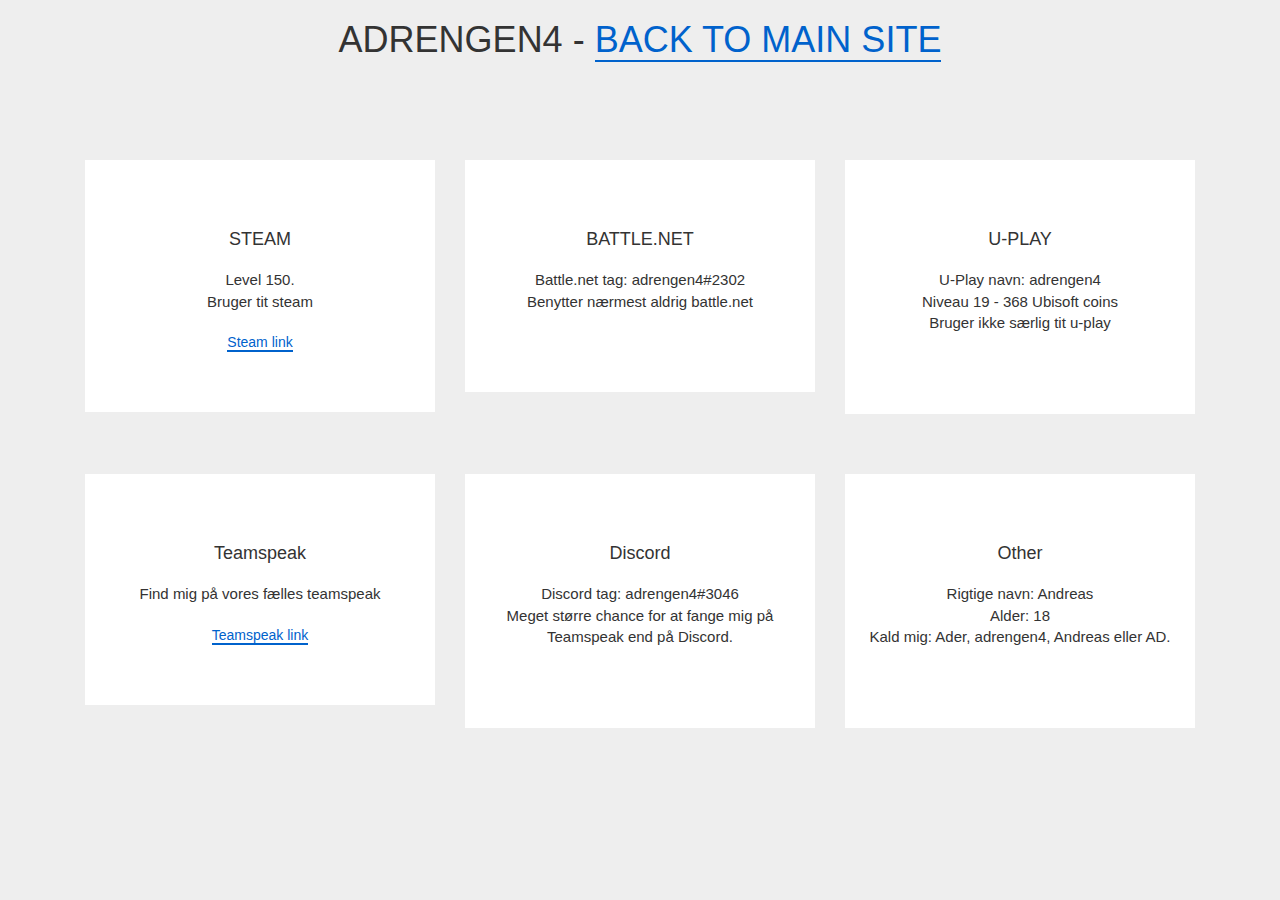
==== profiles/adrengen4.html @ 4604d69a "adrengen4" ====
<!DOCTYPE html>
<html>
<head>
	<!-- Bootstrap -->
	<link href="//maxcdn.bootstrapcdn.com/bootstrap/4.1.1/css/bootstrap.min.css" rel="stylesheet" id="bootstrap-css">
	<script src="//maxcdn.bootstrapcdn.com/bootstrap/4.1.1/js/bootstrap.min.js"></script>
	<script src="//cdnjs.cloudflare.com/ajax/libs/jquery/3.2.1/jquery.min.js"></script>

	<!-- Linking -->
	<meta charset="utf-8">
    <meta name="viewport" content="width=device-width, initial-scale=1">
    <link rel="stylesheet" href="https://maxcdn.bootstrapcdn.com/bootstrap/3.3.7/css/bootstrap.min.css">
    <link rel="stylesheet" href="https://use.fontawesome.com/releases/v5.5.0/css/all.css" integrity="sha384-B4dIYHKNBt8Bc12p+WXckhzcICo0wtJAoU8YZTY5qE0Id1GSseTk6S+L3BlXeVIU" crossorigin="anonymous">
    <link rel="stylesheet" type="text/css" href="adrengen4.css">

    <!-- Icons -->
    <link href="https://file.myfontastic.com/n3DoGW7S2ph9oyM2FncdjM/icons.css" rel="stylesheet">

	<title>adrengen4</title>
</head>
<body>
	<h1>ADRENGEN4 - <a href="http://www.talentless.dk">BACK TO MAIN SITE</a></h1>
	<div class="box">
    <div class="container">
     	<div class="row">
			 
			    <div class="col-lg-4 col-md-4 col-sm-4 col-xs-12">
               
					<div class="box-part text-center">
                        
                        <i class="fab fa-steam"></i>
                        
						<div class="title">
							<h4>STEAM</h4>
						</div>
                        
						<div class="text">
							<span>Level 150. <br> Bruger tit steam</span>
						</div>
                        
						<a href="http://steamcommunity.com/profiles/76561198060648407">Steam link</a>
                        
					 </div>
				</div>	 
				
				 <div class="col-lg-4 col-md-4 col-sm-4 col-xs-12">
               
					<div class="box-part text-center">
					    
					    <i class="icon-battlenet-icon-flat"></i>
                    
						<div class="title">
							<h4>BATTLE.NET</h4>
						</div>
                        
						<div class="text">
							<span>Battle.net tag: adrengen4#2302 <br> Benytter nærmest aldrig battle.net
							</span>
						</div>
                        
					 </div>
				</div>	 
				
				 <div class="col-lg-4 col-md-4 col-sm-4 col-xs-12">
               
					<div class="box-part text-center">
                        
                        <i class="icon-ubisoft-logo"></i>
                        
						<div class="title">
							<h4>U-PLAY</h4>
						</div>
                        
						<div class="text">
							<span>U-Play navn: adrengen4 <br> Niveau 19 - 368 Ubisoft coins <br> Bruger ikke særlig tit u-play</span>
						</div>
                        
					 </div>
				</div>	 
				
				<div class="col-lg-4 col-md-4 col-sm-4 col-xs-12">
               
					<div class="box-part text-center">
                        
                        <i class="fab fa-teamspeak"></i>
                        
						<div class="title">
							<h4>Teamspeak</h4>
						</div>
                        
						<div class="text">
							<span>Find mig på vores fælles teamspeak <br></span>
						</div>
                        
						<a href="ts3server://adrengen4.dk?port=9987">Teamspeak link</a>
                        
					 </div>
				</div>	 
				
				 <div class="col-lg-4 col-md-4 col-sm-4 col-xs-12">
               
					<div class="box-part text-center">
					    
					    <i class="fab fa-discord"></i>
                    
						<div class="title">
							<h4>Discord</h4>
						</div>
                        
						<div class="text">
							<span>Discord tag: adrengen4#3046<br> Meget større chance for at fange mig på Teamspeak end på Discord.</span>
						</div>
					 </div>
				</div>	 
				
				 <div class="col-lg-4 col-md-4 col-sm-4 col-xs-12">
               
					<div class="box-part text-center">
                        
                        <i class="fas fa-info-circle"></i>
                        
						<div class="title">
							<h4>Other</h4>
						</div>
                        
						<div class="text">
							<span>Rigtige navn: Andreas<br>Alder: 18<br>Kald mig: Ader, adrengen4, Andreas eller AD.</span>
						</div>
					 </div>
				</div>
		
		</div>		
    </div>
</div>
</body>
</html>
---- profiles/adrengen4.css ----
body{
    background: #eee;
}
span{
    font-size:15px;
}
a{
  text-decoration:none; 
  color: #0062cc;
  border-bottom:2px solid #0062cc;
}
h1{
    text-align: center;
}
.box{
    padding:60px 0px;
}

.box-part{
    background:#FFF;
    border-radius:0;
    padding:60px 10px;
    margin:30px 0px;
}
.text{
    margin:20px 0px;
}

.fa{
     color:#4183D7;
}
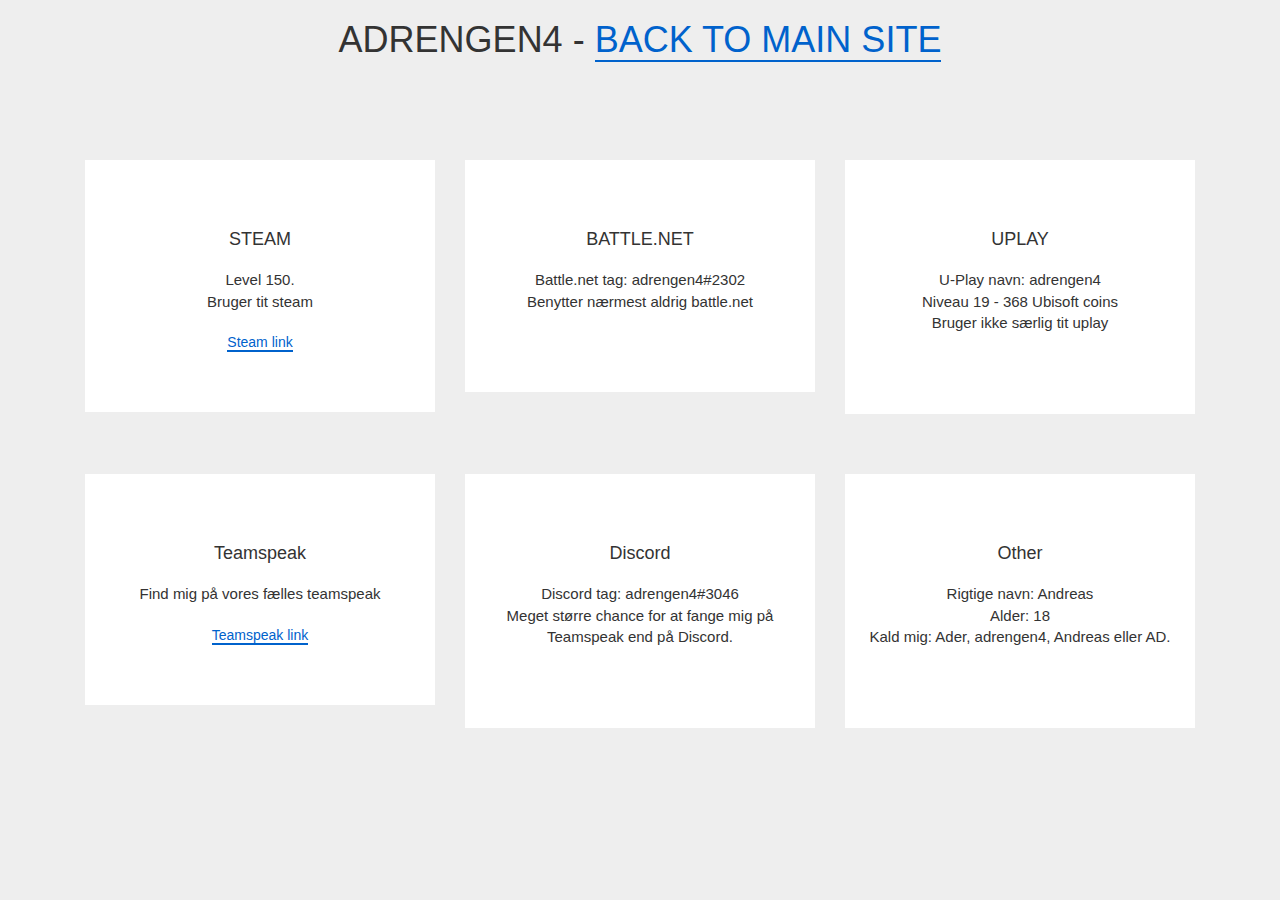
==== commit c0ff13d6: ":)" ====
--- a/profiles/adrengen4.html
+++ b/profiles/adrengen4.html
@@ -11,7 +11,7 @@
     <meta name="viewport" content="width=device-width, initial-scale=1">
     <link rel="stylesheet" href="https://maxcdn.bootstrapcdn.com/bootstrap/3.3.7/css/bootstrap.min.css">
     <link rel="stylesheet" href="https://use.fontawesome.com/releases/v5.5.0/css/all.css" integrity="sha384-B4dIYHKNBt8Bc12p+WXckhzcICo0wtJAoU8YZTY5qE0Id1GSseTk6S+L3BlXeVIU" crossorigin="anonymous">
-    <link rel="stylesheet" type="text/css" href="adrengen4.css">
+    <link rel="stylesheet" type="text/css" href="profiles.css">
 
     <!-- Icons -->
     <link href="https://file.myfontastic.com/n3DoGW7S2ph9oyM2FncdjM/icons.css" rel="stylesheet">
@@ -68,11 +68,11 @@
                         <i class="icon-ubisoft-logo"></i>
                         
 						<div class="title">
-							<h4>U-PLAY</h4>
+							<h4>UPLAY</h4>
 						</div>
                         
 						<div class="text">
-							<span>U-Play navn: adrengen4 <br> Niveau 19 - 368 Ubisoft coins <br> Bruger ikke særlig tit u-play</span>
+							<span>U-Play navn: adrengen4 <br> Niveau 19 - 368 Ubisoft coins <br> Bruger ikke særlig tit uplay</span>
 						</div>
                         
 					 </div>
--- a/profiles/profiles.css
+++ b/profiles/profiles.css
@@ -0,0 +1,31 @@
+body{
+    background: #eee;
+}
+span{
+    font-size:15px;
+}
+a{
+  text-decoration:none; 
+  color: #0062cc;
+  border-bottom:2px solid #0062cc;
+}
+h1{
+    text-align: center;
+}
+.box{
+    padding:60px 0px;
+}
+
+.box-part{
+    background:#FFF;
+    border-radius:0;
+    padding:60px 10px;
+    margin:30px 0px;
+}
+.text{
+    margin:20px 0px;
+}
+
+.fa{
+     color:#4183D7;
+}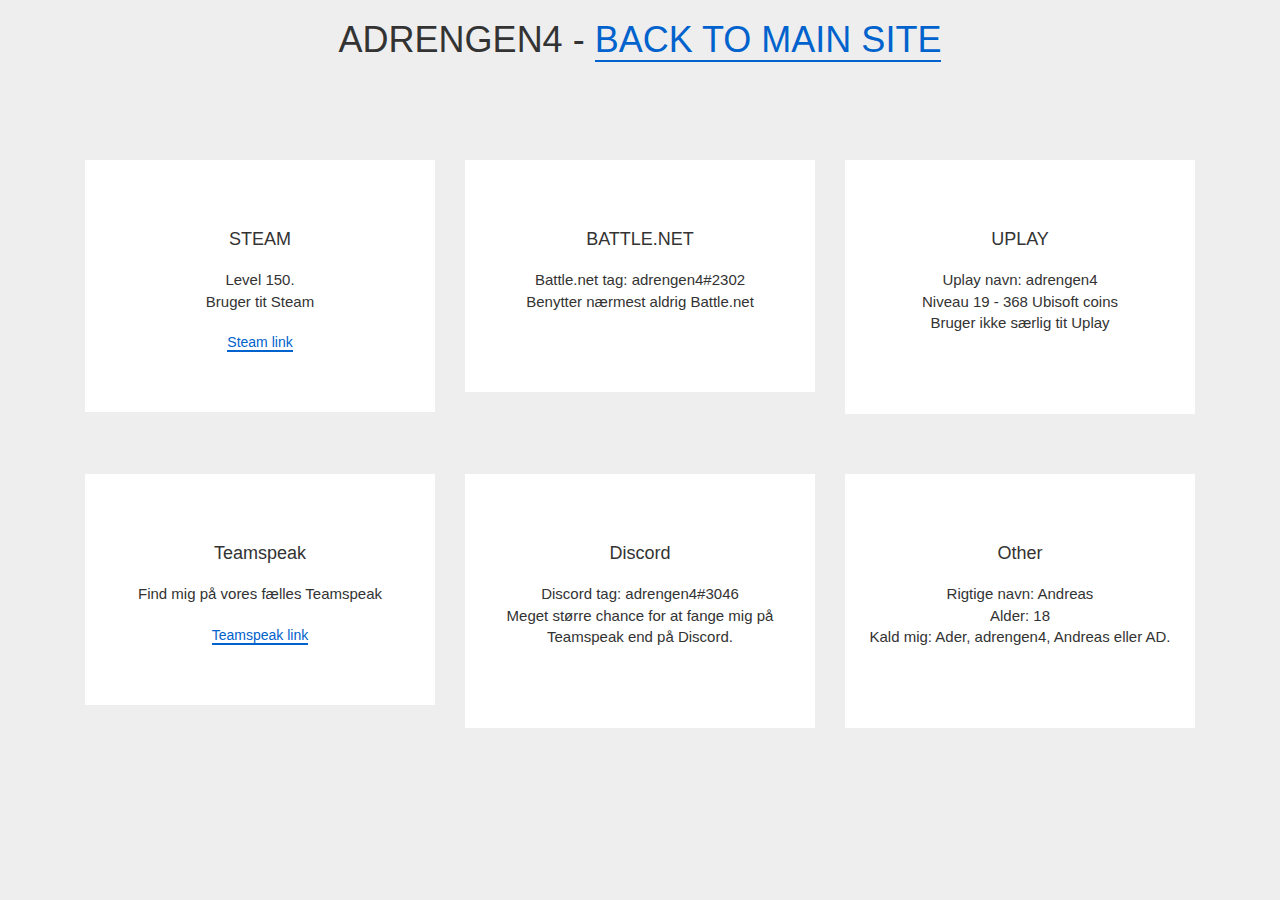
==== commit 533b9f94: "vinny added" ====
--- a/profiles/adrengen4.html
+++ b/profiles/adrengen4.html
@@ -35,7 +35,7 @@
 						</div>
                         
 						<div class="text">
-							<span>Level 150. <br> Bruger tit steam</span>
+							<span>Level 150. <br> Bruger tit Steam</span>
 						</div>
                         
 						<a href="http://steamcommunity.com/profiles/76561198060648407">Steam link</a>
@@ -54,7 +54,7 @@
 						</div>
                         
 						<div class="text">
-							<span>Battle.net tag: adrengen4#2302 <br> Benytter nærmest aldrig battle.net
+							<span>Battle.net tag: adrengen4#2302 <br> Benytter nærmest aldrig Battle.net
 							</span>
 						</div>
                         
@@ -72,7 +72,7 @@
 						</div>
                         
 						<div class="text">
-							<span>U-Play navn: adrengen4 <br> Niveau 19 - 368 Ubisoft coins <br> Bruger ikke særlig tit uplay</span>
+							<span>Uplay navn: adrengen4 <br> Niveau 19 - 368 Ubisoft coins <br> Bruger ikke særlig tit Uplay</span>
 						</div>
                         
 					 </div>
@@ -89,7 +89,7 @@
 						</div>
                         
 						<div class="text">
-							<span>Find mig på vores fælles teamspeak <br></span>
+							<span>Find mig på vores fælles Teamspeak <br></span>
 						</div>
                         
 						<a href="ts3server://adrengen4.dk?port=9987">Teamspeak link</a>
